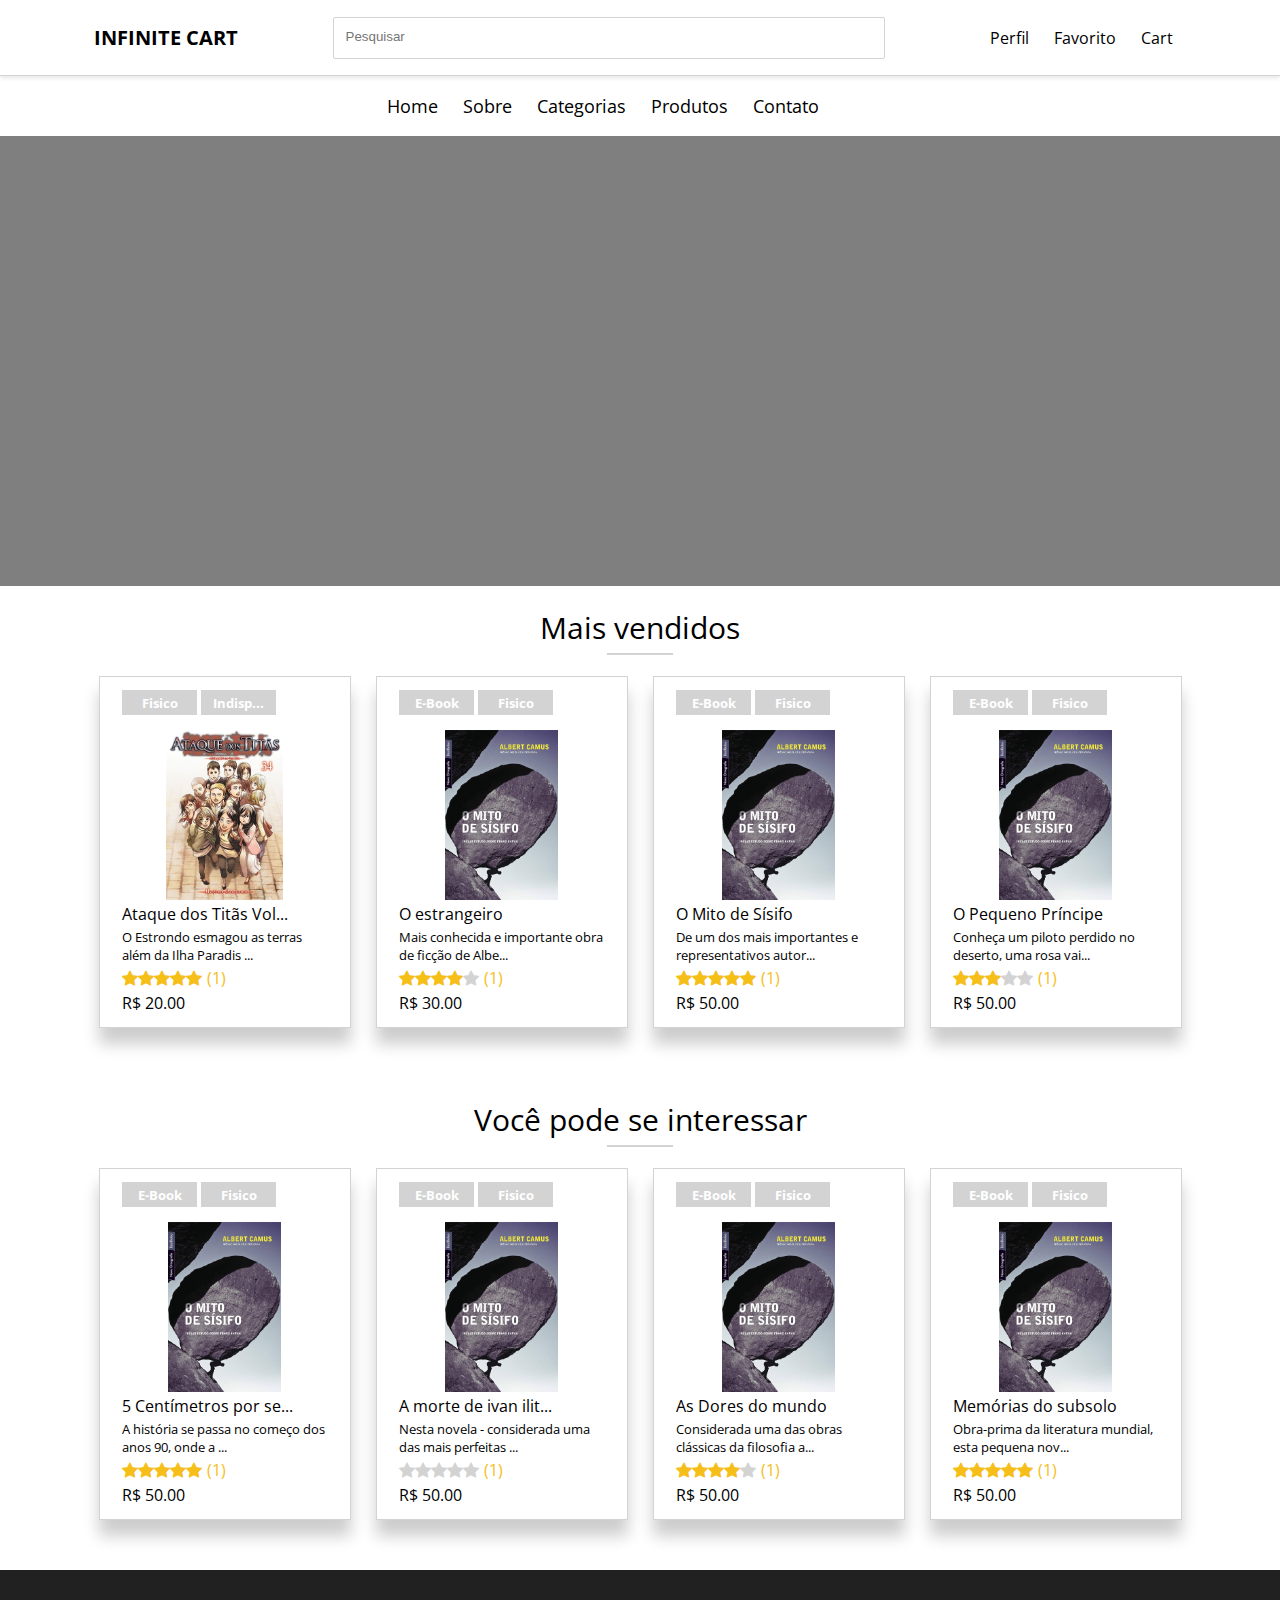
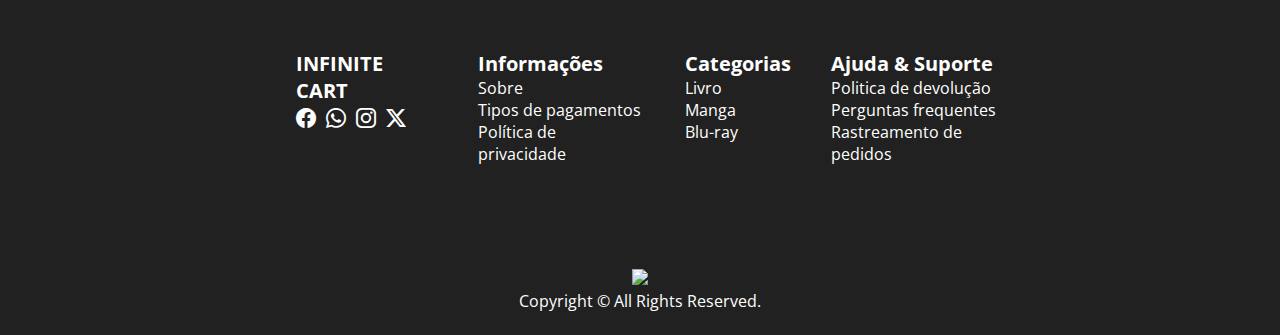
==== index.html @ af688aa0 "feat: Fazendo mock para os dados, e adicionando os itens de maneira dinamica" ====
<!DOCTYPE html>
<html>
<head>
    <title>Home</title>

    <meta charset='utf-8'>
    <meta http-equiv='X-UA-Compatible' content='IE=edge'>
    <meta name='viewport' content='width=device-width, initial-scale=1'>

    <!-- Imports css -->
    <link rel='stylesheet' type='text/css' media='screen' href='./global.css'>
    <link rel='stylesheet' type='text/css' media='screen' href='./pages/styles/home.css'>

    <!-- Imports Specialized -->
    <script src='./pages/scripts/home.js'></script>
    <script src='./pages/home/components/SliderOffers.js'></script>

    <!-- Imports Generic -->
    <script src='./components/LabelInformation.js'></script>
    <script src='./components/InputSearch.js'></script>
    <script src='./components/ButtonPrimary.js'></script>
    <script src='./components/Navbar.js'></script>
    <script src='./components/SubNavigation.js'></script>
    <script src='./components/ItemCard.js'></script>
    <script src='./components/ItemContainer.js'></script>
    <script src='./components/FooterPrimary.js'></script>
    <script src="./components/ItemCardActions.js"></script>

    <!-- Imports Fonts -->
    <link rel="preconnect" href="https://fonts.gstatic.com" crossorigin>
    <link href="https://fonts.googleapis.com/css2?family=Open+Sans:wght@300&display=swap" rel="stylesheet">
    <link href="https://fonts.googleapis.com/css2?family=Open+Sans:wght@700&display=swap" rel="stylesheet">

    <!-- Imports Bootstrap -->
    <link rel="stylesheet" href="https://cdn.jsdelivr.net/npm/bootstrap-icons@1.11.1/font/bootstrap-icons.css">

</head>
<body>
    <navbar-primary>
    </navbar-primary>
    <sub-navigation>
    </sub-navigation>
    <slider-offers>
    </slider-offers>
    <div class="best-seller-container">
        Mais vendidos
    </div>
    <div class="content-center">
        <item-container id="content-best-seller">

        </item-container>
    </div>
    <div class="best-seller-container">
        Você pode se interessar
    </div>
    <div class="content-center">
        <item-container id="content-interesting">
        </item-container>
    </div>
    <footer-primary>
    </footer-primary>
</body>
<script>
    localStorage.setItem("valor", "123");

</script>
</html>
---- global.css ----
* {
    margin: 0px;
    padding: 0px;
    font-family: 'Open Sans', sans-serif;
}

:root {
    --primary-color: #50abe4;
    --gray-color: #d3d3d3;
    --yellow-color: #f5be19;
    --blue-weak-color: #edf6ff;
    --gray-weak-color: #f7f8fa;
    --blue-strong-color: #58baff;
    --blue-hover-color: #3daeff;
    --red-color: #ff0000;

    --border-default: 1px solid var(--gray-color);
    --gap-default: 25px;

    --default-transition: 0.50s ease;
    --eerie-black: hsl(0, 0%, 13%);
    --radius-default: 2px;

    --box-shadow-default: 0px 4px 8px rgba(0, 0, 0, 0.1);

    /* z-indexs */

    --nav-bar-index-fixed: 100;
}
---- pages/styles/home.css ----
.best-seller-container {
    font-size: 30px;
    align-items: center;
    justify-content: center;
    display: flex;
    flex-direction: column;
    height: 10vh;
    gap: 5px;
}

.best-seller-container:after {
    content: '';
    width: 5%;
    border: var( --border-default );
}
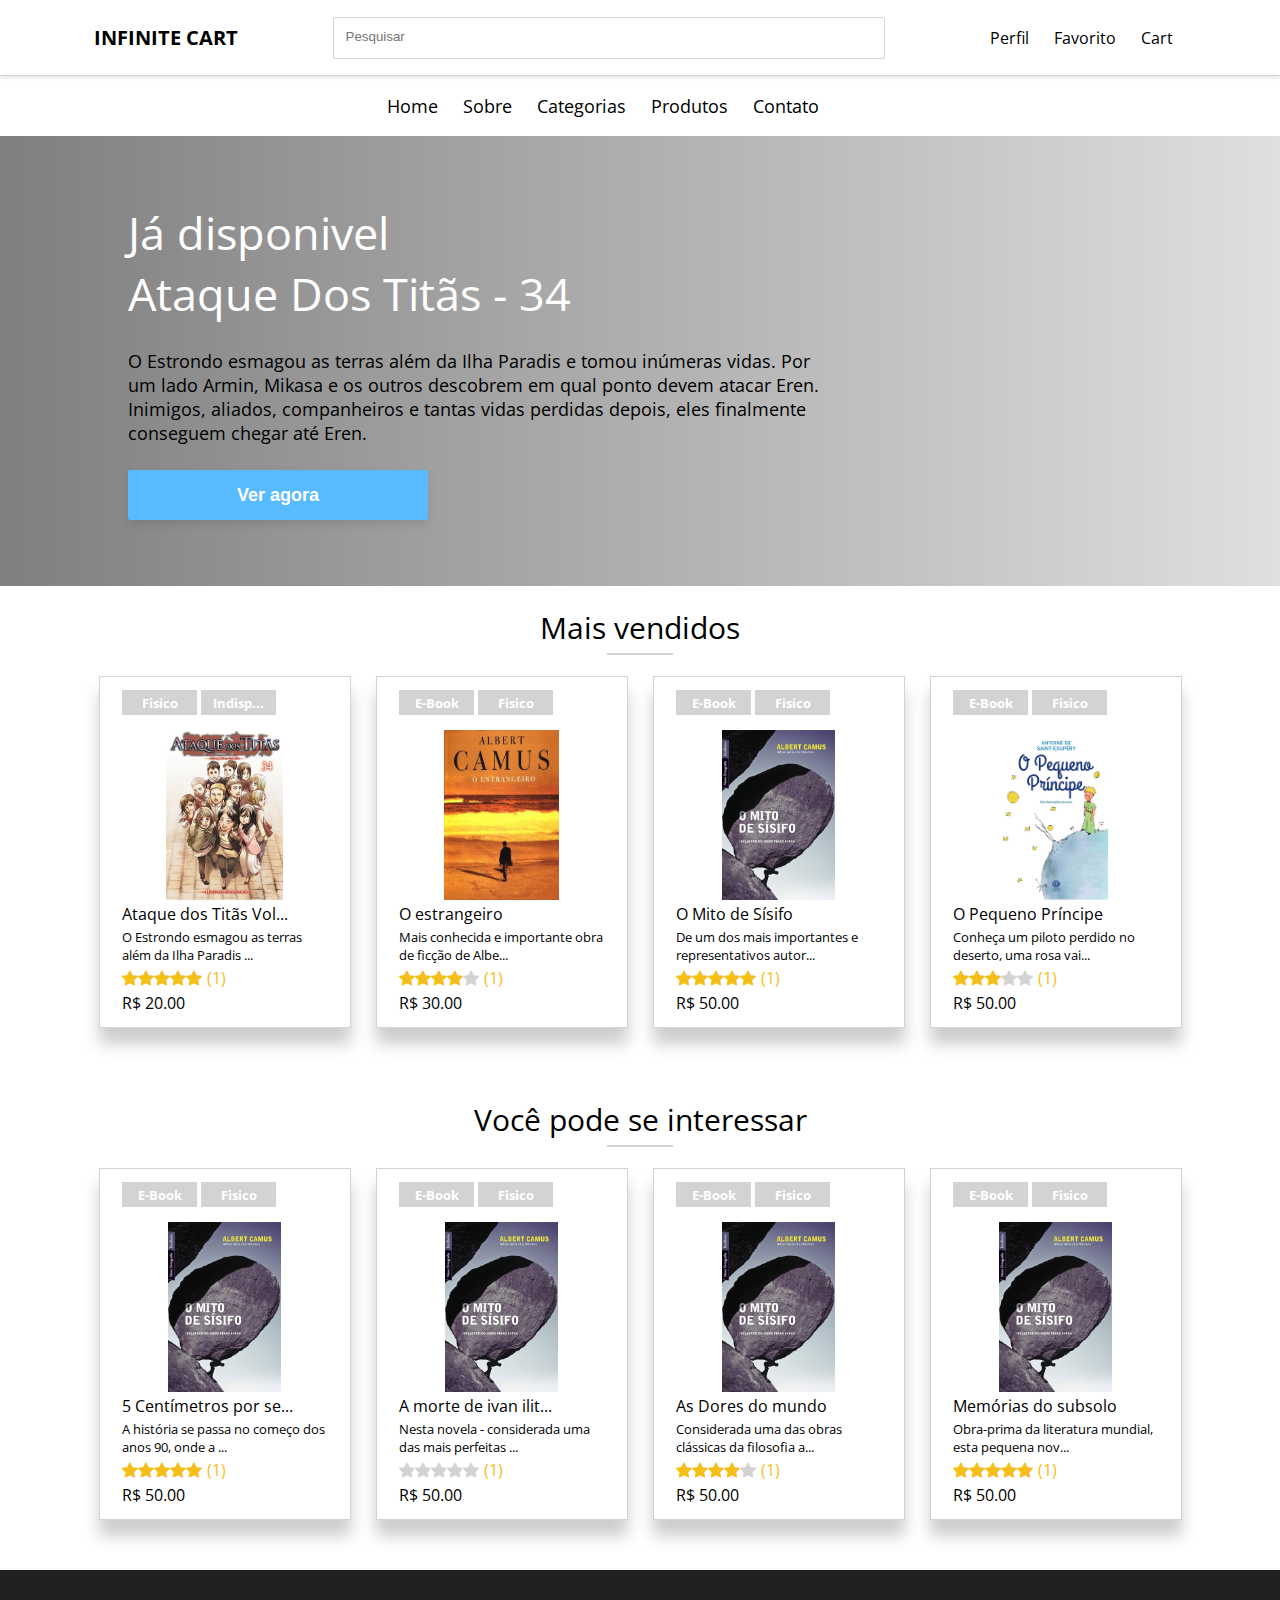
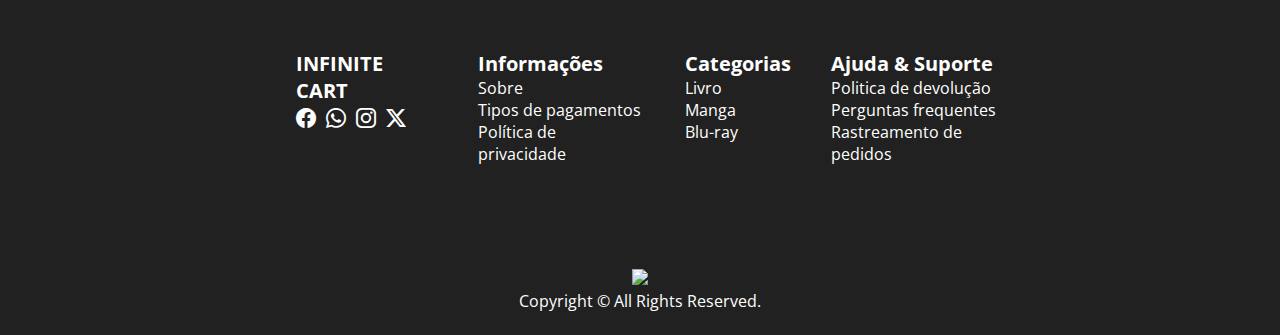
==== commit feda5f58: "Update EventItem.js, cart.html, and 24 more files..." ====
--- a/index.html
+++ b/index.html
@@ -25,6 +25,11 @@
     <script src='./components/ItemContainer.js'></script>
     <script src='./components/FooterPrimary.js'></script>
     <script src="./components/ItemCardActions.js"></script>
+
+    <!-- Imports Utils -->
+    <script src="./builder/event/EventItem.js"></script>
+    <script src="./helper/item/ItemManagerLocalStorage.js"></script>
+    <script src="./helper/item/ItemMock.js"></script>
 
     <!-- Imports Fonts -->
     <link rel="preconnect" href="https://fonts.gstatic.com" crossorigin>
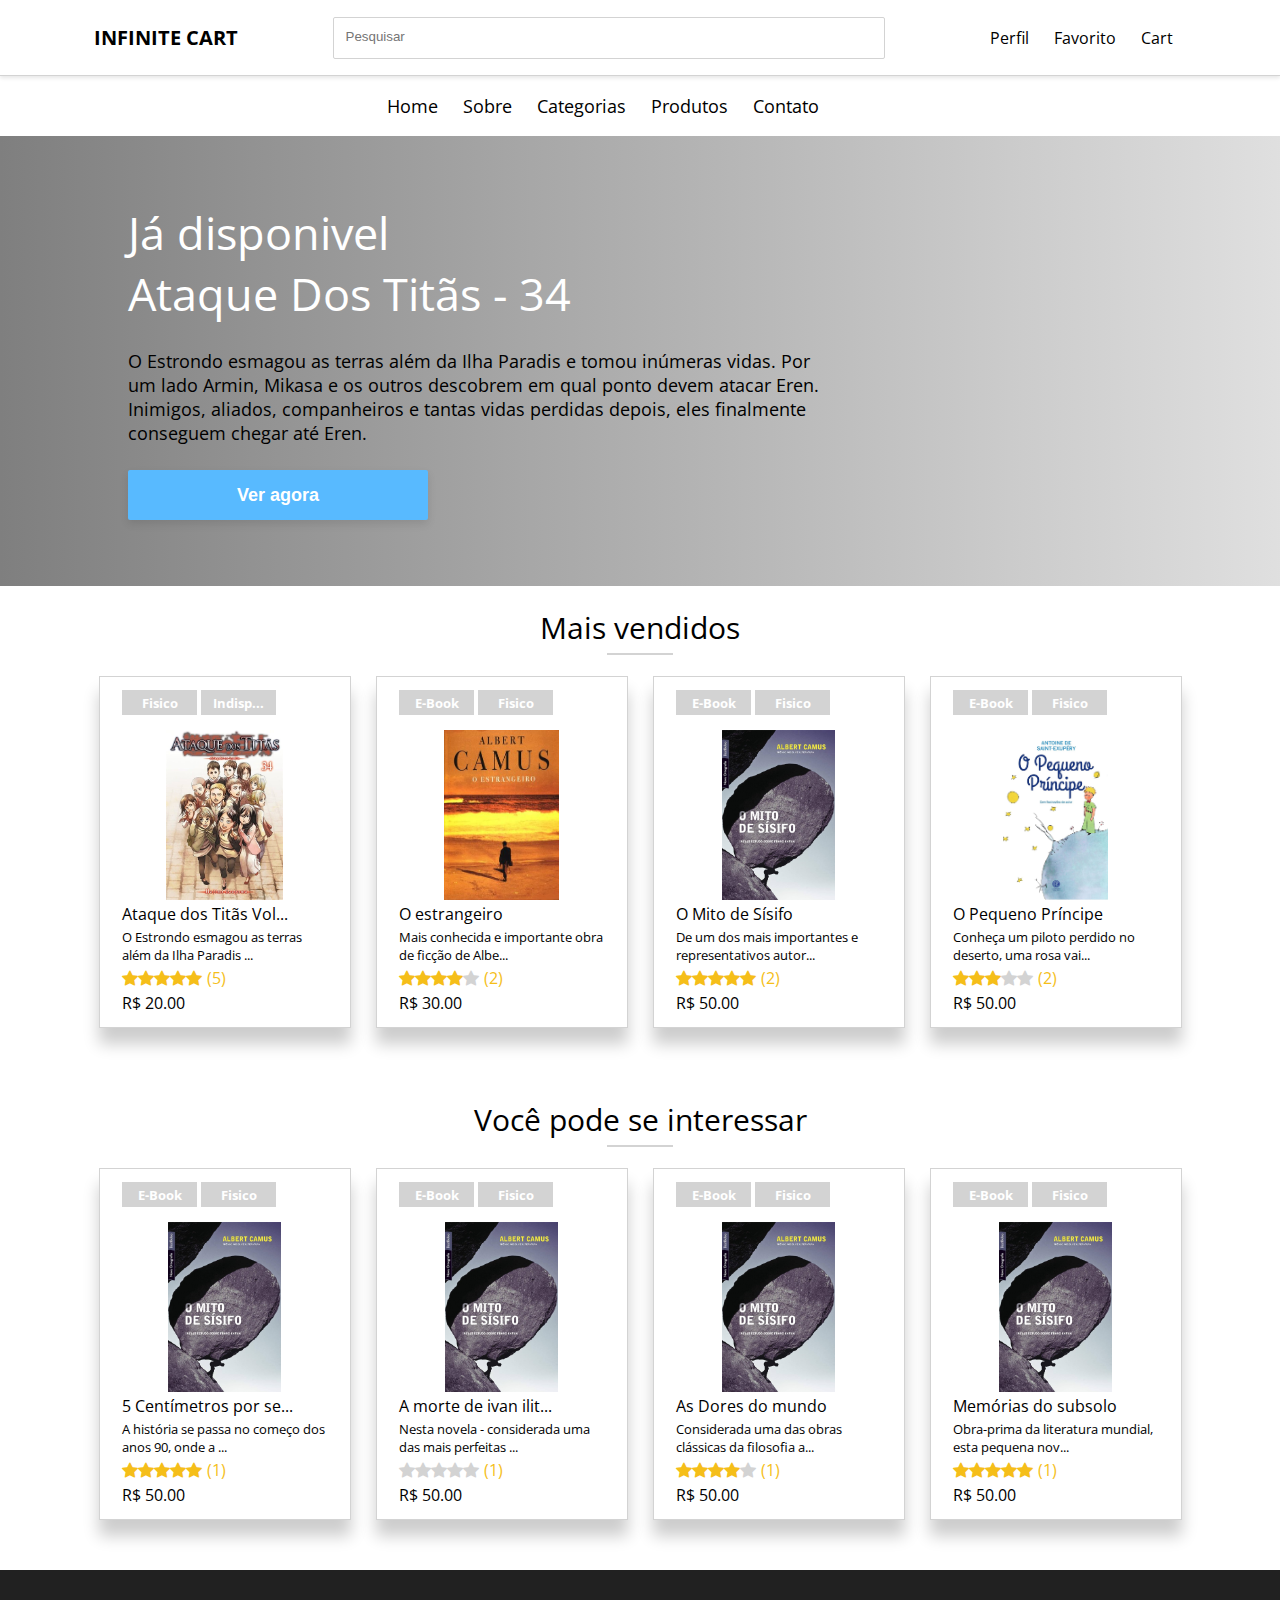
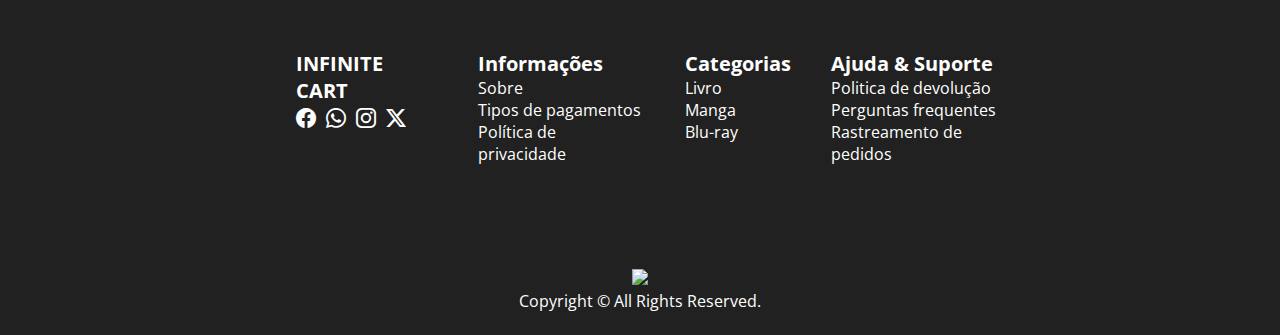
==== commit 87fa7c90: "Update ItemCard.js, ScoreStars.js, and 9 more files..." ====
--- a/index.html
+++ b/index.html
@@ -25,6 +25,7 @@
     <script src='./components/ItemContainer.js'></script>
     <script src='./components/FooterPrimary.js'></script>
     <script src="./components/ItemCardActions.js"></script>
+    <script src="./components/ScoreStars.js"></script>
 
     <!-- Imports Utils -->
     <script src="./builder/event/EventItem.js"></script>
@@ -65,8 +66,4 @@
     <footer-primary>
     </footer-primary>
 </body>
-<script>
-    localStorage.setItem("valor", "123");
-
-</script>
 </html>